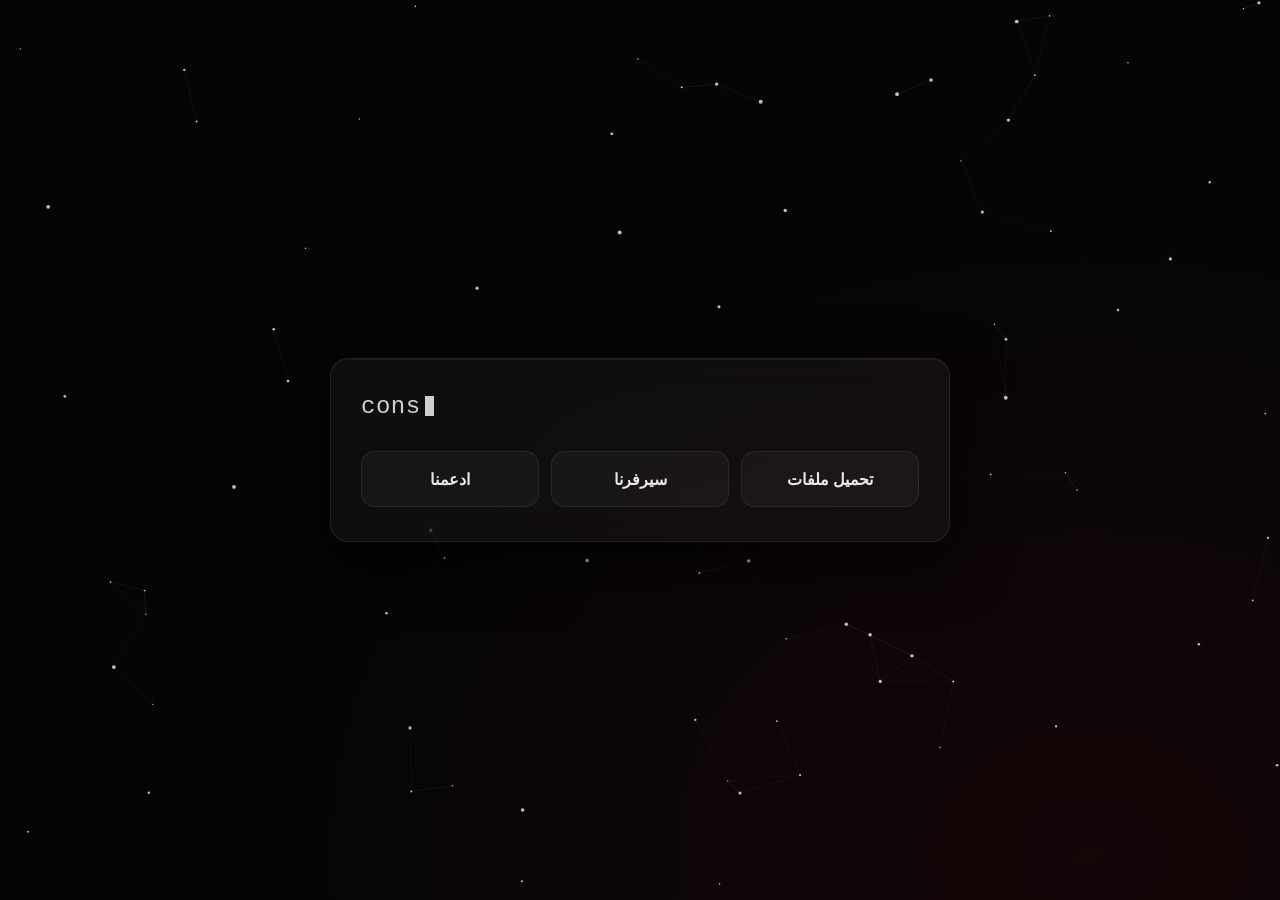
==== index.html @ 2715ae99 "Add files via upload" ====
<!DOCTYPE html>
<html lang="ar" dir="rtl">
<head>
<meta charset="UTF-8">
<meta name="viewport" content="width=device-width, initial-scale=1">
<title>Sky</title>
<link rel="stylesheet" href="style.css">
</head>
<body>
<div id="intro-screen"><div class="intro-line"></div></div>
<canvas id="particleCanvas"></canvas>
<main>
  <section class="glass main-card">
    <div class="code-title" id="typed"></div>
    <div class="actions">
      <a class="btn" href="downloads.html">تحميل ملفات</a>
      <a class="btn" data-link="server" href="#" target="_blank" rel="noopener">سيرفرنا</a>
      <a class="btn" data-link="support" href="#" target="_blank" rel="noopener">ادعمنا</a>
    </div>
  </section>
</main>
<script src="script.js"></script>
</body>
</html>
---- style.css ----
:root{--bg:#050505;--glass:rgba(255,255,255,.04);--border:rgba(255,255,255,.08);--text:#e9e9e9;--muted:#8d8d8d;--accent:#ffffff}
*{box-sizing:border-box;margin:0;padding:0}
html,body{height:100%}
body{background:radial-gradient(ellipse at 85% 95%,rgba(90,10,20,.18),transparent 55%),var(--bg);color:var(--text);font-family:"Segoe UI",Tahoma,"Noto Sans Arabic",Arial,sans-serif;min-height:100vh;overflow-x:hidden}
#particleCanvas{position:fixed;inset:0;width:100%;height:100%;z-index:0}
#intro-screen{position:fixed;inset:0;background:#000;z-index:100;display:flex;align-items:center;justify-content:center;transition:opacity .9s ease,visibility .9s}
#intro-screen.hide{opacity:0;visibility:hidden}
.intro-line{width:60px;height:2px;background:linear-gradient(90deg,transparent,#fff,transparent);animation:introPulse 1.2s ease-in-out infinite}
@keyframes introPulse{0%,100%{opacity:.25;width:40px}50%{opacity:1;width:110px}}
main{position:relative;z-index:1;min-height:100vh;display:flex;flex-direction:column;align-items:center;justify-content:center;padding:40px 18px;gap:22px}
.glass{background:var(--glass);backdrop-filter:blur(22px);-webkit-backdrop-filter:blur(22px);border:1px solid var(--border);border-radius:18px;box-shadow:0 20px 60px rgba(0,0,0,.65),inset 0 1px 0 rgba(255,255,255,.05)}
.main-card{width:100%;max-width:620px;padding:34px 30px;animation:rise .9s ease both}
@keyframes rise{from{opacity:0;transform:translateY(18px)}to{opacity:1;transform:none}}
.code-title{direction:ltr;text-align:left;font-family:"Courier New",Consolas,monospace;font-size:1.5rem;color:#cfcfcf;margin-bottom:26px;min-height:2rem;letter-spacing:.5px}
.kw{color:#8d8d8d}.str{color:#fff}
.cursor{display:inline-block;width:9px;height:1.25rem;background:#cfcfcf;vertical-align:-3px;margin-left:4px;animation:blink 1s steps(1) infinite}
@keyframes blink{50%{opacity:0}}
.actions{display:grid;grid-template-columns:repeat(3,1fr);gap:12px}
.btn{display:flex;align-items:center;justify-content:center;text-align:center;padding:16px 12px;min-height:56px;color:var(--text);text-decoration:none;font-size:1rem;font-weight:600;background:rgba(255,255,255,.035);border:1px solid var(--border);border-radius:14px;cursor:pointer;transition:transform .25s,background .25s,border-color .25s,box-shadow .25s}
.btn:hover{transform:translateY(-3px);background:rgba(255,255,255,.09);border-color:rgba(255,255,255,.25);box-shadow:0 10px 30px rgba(255,255,255,.05)}
.btn.wide{padding:16px 34px}
.page-title{font-size:1.6rem;font-weight:700;text-align:center}
.page-note{color:var(--muted);text-align:center;max-width:560px;line-height:1.8;font-size:.95rem}
.grid{width:100%;max-width:860px;display:grid;grid-template-columns:repeat(3,1fr);gap:16px}
.tile{position:relative;min-height:150px;display:flex;align-items:center;justify-content:center;padding:34px 16px 18px;text-align:center;color:var(--text);text-decoration:none;font-size:1.15rem;font-weight:600;transition:transform .3s,border-color .3s,background .3s;animation:rise .8s ease both}
.tile.soon{color:var(--muted);font-size:1.8rem;letter-spacing:4px;cursor:default}
a.tile:hover{transform:translateY(-5px);border-color:rgba(255,255,255,.28);background:rgba(255,255,255,.08)}
.badge{position:absolute;top:14px;right:16px;display:flex;align-items:center;gap:8px;font-size:.78rem;letter-spacing:0;color:var(--muted);font-weight:500}
.dot{width:9px;height:9px;border-radius:50%;background:#fff;animation:dotPulse 1.6s ease-in-out infinite}
@keyframes dotPulse{0%{box-shadow:0 0 0 0 rgba(255,255,255,.55);opacity:1}70%{box-shadow:0 0 0 9px rgba(255,255,255,0);opacity:.55}100%{box-shadow:0 0 0 0 rgba(255,255,255,0);opacity:1}}
.dl-row{width:100%;max-width:760px;display:grid;grid-template-columns:repeat(2,1fr);gap:18px}
.dl-card{padding:30px 22px;text-align:center;display:flex;flex-direction:column;gap:12px;align-items:center;animation:rise .8s ease both}
.dl-card h3{font-size:1.15rem}
.dl-card p{color:var(--muted);font-size:.9rem;line-height:1.7}
.back{position:fixed;top:18px;right:18px;z-index:5;padding:10px 18px;min-height:0;font-size:.9rem}
@media(max-width:720px){.actions,.grid,.dl-row{grid-template-columns:1fr}.code-title{font-size:1.15rem}}
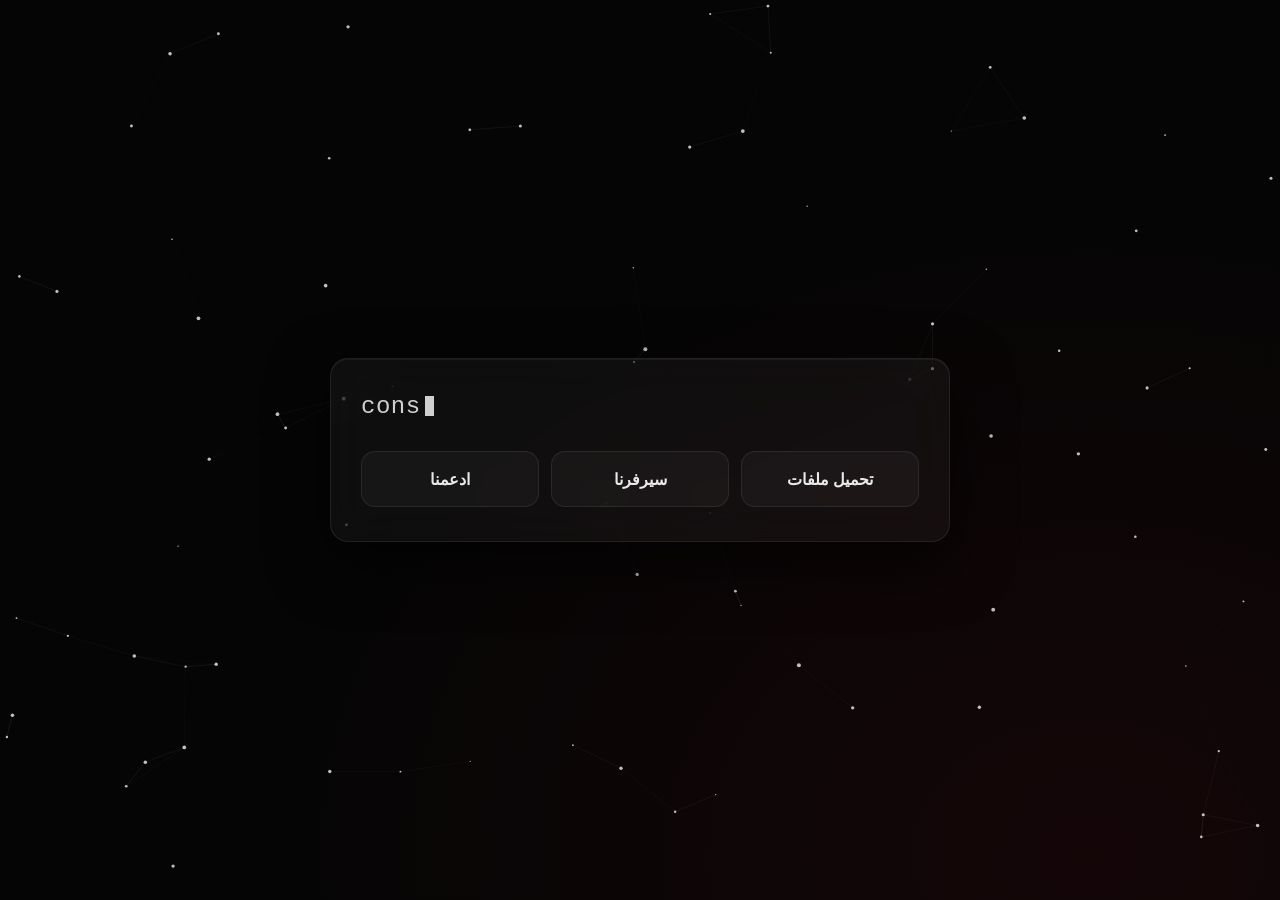
==== commit b5da9304: "Change title from 'Sky' to '#69'" ====
--- a/index.html
+++ b/index.html
@@ -3,7 +3,7 @@
 <head>
 <meta charset="UTF-8">
 <meta name="viewport" content="width=device-width, initial-scale=1">
-<title>Sky</title>
+<title>#69</title>
 <link rel="stylesheet" href="style.css">
 </head>
 <body>
